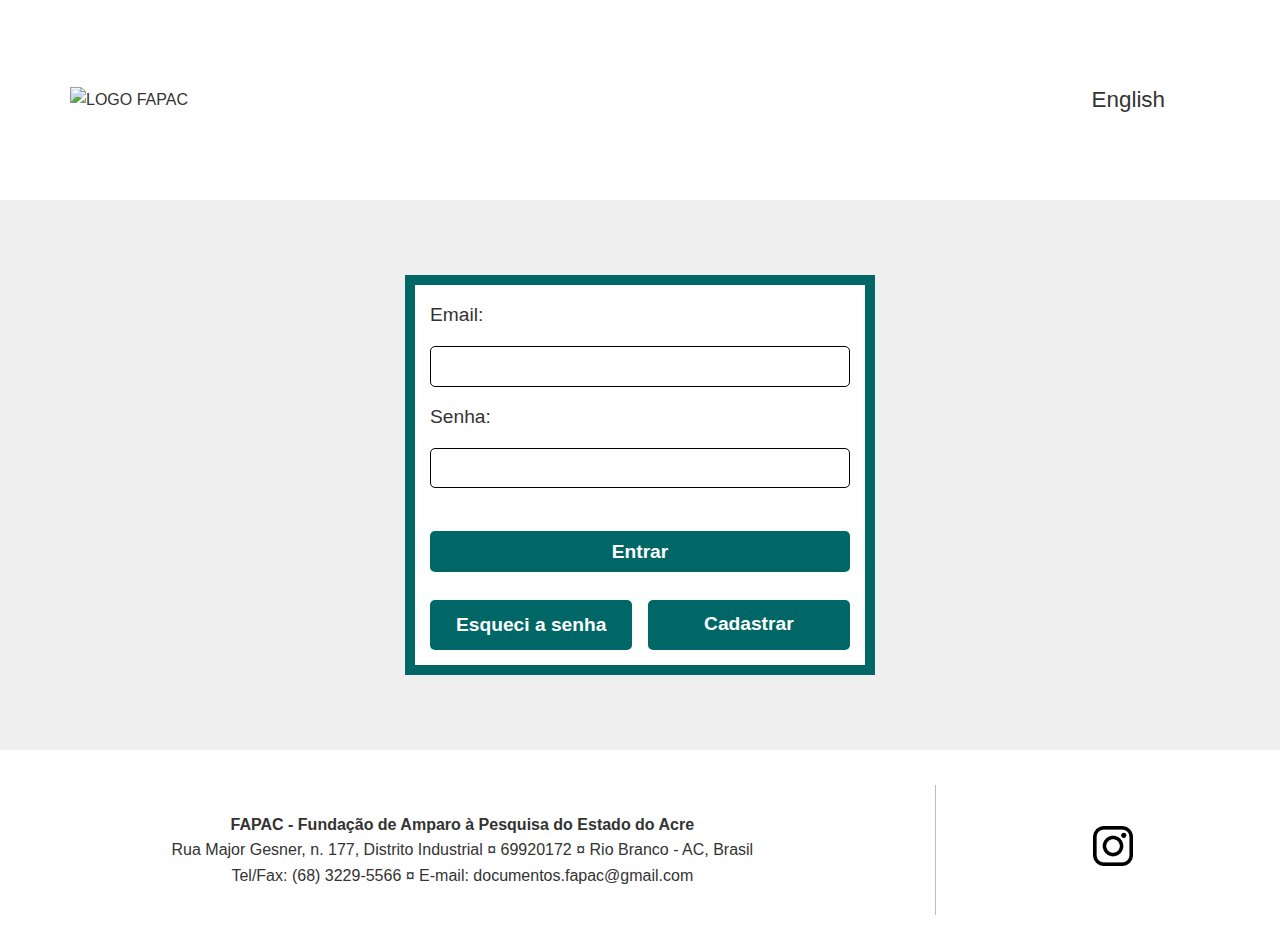
==== FRONT/HTML/index.html @ 76fdc7ad "Initial commit" ====
<!DOCTYPE html>
<html lang="pt-BR">
<head>
    <meta charset="UTF-8">
    <meta name="viewport" content="width=device-width, initial-scale=1.0">
    <title>SIG FAPAC</title>
    <link rel="stylesheet" href="../CSS/form-login-cadastro.css">
    <link rel="stylesheet" href="../CSS/css-base.css">
    <script src="https://www.google.com/recaptcha/api.js" async defer></script>
</head>
<body>
    <header>
        <div id="logo">
            <a href="http://sig.fapac.ac.gov.br/" title="FAPAC">
                <img src="https://encrypted-tbn0.gstatic.com/images?q=tbn:ANd9GcSPcOtQ3rmu2bbyhu4cRDiiiXZ_VVdo10t_tg&s" alt="LOGO FAPAC">
            </a>
        </div>
        <nav>
            <ul>
                <li><a href="#" onclick="document.location='language.php';">English</a></li>
            </ul>
        </nav>
    </header>
    <main>
        <form action="" method="POST" class="login">
            <div class="grid">
                <label for="UsuarioLogin">Email</label>
                <input type="text" id="UsuarioLogin" name="login" required>

                <label for="UsuarioSenha">Senha</label>
                <input type="password" id="UsuarioSenha" name="senha" required>

                <div class="g-recaptcha" data-sitekey="6LdVWi8UAAAAAJuxXcqhekR5pz7FCyNDAlpzHnYf"></div>

                <button type="submit" class="enviar">Entrar</button>
                <div class="bot-login">
                    <button type="button" class="enviar">Esqueci a senha</button>
                    <a href="./cadastro-dados-br.html">Cadastrar</a>
                </div>
            </div>
        </form>
    </main>
    <footer>
        <div id="info-rodape">
            <h4>FAPAC - Fundação de Amparo à Pesquisa do Estado do Acre</h4>
            <p>Rua Major Gesner, n. 177, Distrito Industrial &curren; 69920172 &curren; Rio Branco - AC, Brasil</p>
            <p>Tel/Fax: (68) 3229-5566 &curren; E-mail: <a href="mailto:documentos.fapac@gmail.com">documentos.fapac@gmail.com</a></p>
        </div>
        <hr class="rodape-line">
        <div id="redes-rodape">
            <a href="https://www.instagram.com/fapac.acre/" target="_blank">
                <img class="redes-sociais" src="../IMAGENS/instagram.png" alt="Instagram FAPAC">
            </a>
        </div>
    </footer>
</body>
</html>
---- FRONT/CSS/form-login-cadastro.css ----
/******* Configurações do formulario de login *******/
form {
    border: 10px solid #006666;
    margin: auto;
    width: 450px;
}

form label::after {
    content: ":";
}

.grid {
    display: grid;
    grid-template-columns: 1fr;
    gap: 0.8em;
    padding: 15px;
    align-items: center;
    font-size: 1.2em;
    background-color: white;
}

.bot, .bot-login {
    display: grid;
    grid-template-columns: 1fr 1fr;
    gap: 0.8em;
}

input, select {
    border-radius: 5px;
    padding: 0.5em;
    border: 1px solid black;
    font-size: 0.9em;
}

.enviar, .cancelar, .adicionar, form a {
    background-color: #006666;
    color: white;
    border-radius: 5px;
    padding: 0.5em;
    border: none;
    font-size: 1em;
    font-weight: bold;
    margin-top: 12px;
}

.enviar:hover, .cancelar:hover, .adicionar:hover, form a:hover {
    background-color: #01acac;
    color: rgb(0, 0, 0);
}

.pesquisador {
    background-color: #01acac;
    color: black;
}

.pesquisador:hover {
    background-color: #006666;
    color: white;
}



@media screen and (max-width: 1050px) {
    .bot {
        width: calc(100% - 50px);
        margin: auto;
    }

    #pessoais {
        display: block;
    }

}



@media screen and (max-width: 650px) {

    /******* Configurações de responsividade do formulario de login *******/

    #cadastro {
        width: calc(100% - 50px);
    }

    .grid {
        font-size: 1.14em;
    }

    .bot {
        grid-template-columns: 1fr;
    }

    .login {
        width: calc(100% - 50px);
    }
}
---- FRONT/CSS/css-base.css ----
/******* Configurações gerais da pagina *******/

*{
    margin: 0;
    padding: 0;
    border: 0;
    outline: 0;
    vertical-align: baseline;
    background: transparent;
}

/* Basic styling */
body {
    font-family: Arial, sans-serif;
    line-height: 1.6;
    color: #333;
    height: 100%;
    background-color: #41414115;
}


.voltar img {
    width: 30px;
    margin: 10px;
}


/******* Configurações do cabeçalho da pagina *******/

header {
    width: 100%;
    height: 200px;
    display: inline-flex;
    align-items: center;
    background-color: white;
}

#logo {
    margin-left: 40px;
    padding: 15px 30px;
}

#logo img {
    height: 120px;
}

nav {
    margin: auto;
    margin-right: 100px;
}

nav ul {
    list-style-type: none;
    display: flex;
}

nav ul li {
    padding: 5px 15px;
    font-size: 1.4em;
}

a {
    text-decoration: none;
    color: #333;
    text-align: center;
}

a:hover {
    color: rgb(253, 228, 0);
}


.vertical-line {
    width: 1px;
    height: 50px;
    background-color: #33333354;
    margin: 0 auto;
}


/******* Configurações do corpo da pagina *******/

main {
    width: 100%;
    min-width: 650px;
    min-height: calc(100vb - (150px + 200px));
    align-items: center;
    display: flex;
}



/******* Configurações do rodapé da pagina *******/

footer {
    width: 100%;
    min-width: 650px;
    height: 150px;
    padding: 25px 0px;
    text-align: center;
    display: inline-flex;
    align-items: center;
    background-color: white;
}

#info-rodape {
    margin: 50px 100px;
    width: 65%;
}
.rodape-line {
    width: 1px;
    height: 130px;
    background-color: #33333354;
    margin: 0 auto;
    margin: 25px 10px;
}

#redes-rodape {
    width: 30%;
}

.redes-sociais {
    width: 40px;
    margin: auto;
}




/******* Configurações de responsividade da pagina *******/

@media screen and (max-width: 650px) {

    /******* Configurações de responsividade do cabeçalho da pagina *******/
    header {
        min-width: 400px;
    }

    #logo {
        margin-left: 15px;
    }

    nav {
        margin: auto;
        margin-right: 50px;
    }

    /******* Configurações de responsividade do corpo da pagina *******/

    main {
        min-width: 400px;
        height: 100%;
        min-height: 70vh;
    }

    /******* Configurações de responsividade do rodapé da pagina *******/

    footer {
        height: auto;
        min-width: 400px;
        display: block;
    }

    #info-rodape {
        margin: 20px auto;
        width: 80%;
        overflow: hidden;
        word-break: break-word;
    }

    .rodape-line {
        display: none;
    }

    #redes-rodape {
        align-items: center;
        width: 100%;
    }
}
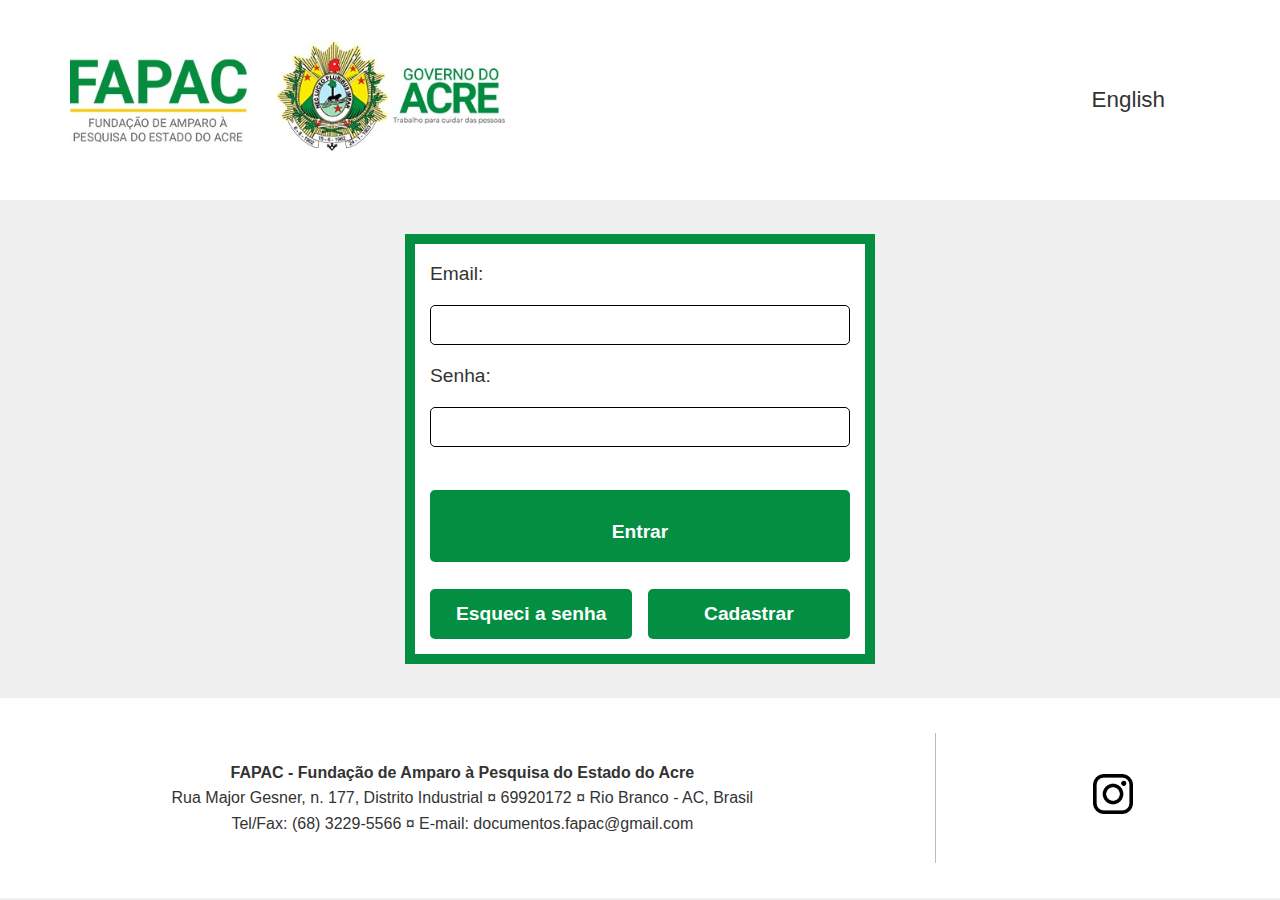
==== commit 75a51a56: "atualiza" ====
--- a/FRONT/HTML/index.html
+++ b/FRONT/HTML/index.html
@@ -6,18 +6,21 @@
     <title>SIG FAPAC</title>
     <link rel="stylesheet" href="../CSS/form-login-cadastro.css">
     <link rel="stylesheet" href="../CSS/css-base.css">
+
     <script src="https://www.google.com/recaptcha/api.js" async defer></script>
+    <script src="../JAVASCRIPT/menu-responsivo.js" defer></script>
 </head>
 <body>
     <header>
         <div id="logo">
             <a href="http://sig.fapac.ac.gov.br/" title="FAPAC">
-                <img src="https://encrypted-tbn0.gstatic.com/images?q=tbn:ANd9GcSPcOtQ3rmu2bbyhu4cRDiiiXZ_VVdo10t_tg&s" alt="LOGO FAPAC">
+                <img src="../IMAGENS/WhatsApp Image 2024-09-03 at 16.53.42 (1).jpeg" alt="LOGO FAPAC">
             </a>
         </div>
         <nav>
-            <ul>
-                <li><a href="#" onclick="document.location='language.php';">English</a></li>
+            <img src="../IMAGENS/menu-abrir.png" alt="Menu" class="nav-icon" id="nav-icon">
+            <ul class="inativo-menu">
+                <a href="#"><li>English</li></a>
             </ul>
         </nav>
     </header>
@@ -32,7 +35,7 @@
 
                 <div class="g-recaptcha" data-sitekey="6LdVWi8UAAAAAJuxXcqhekR5pz7FCyNDAlpzHnYf"></div>
 
-                <button type="submit" class="enviar">Entrar</button>
+                <a href="../HTML/pag-inicial.html" target="_parent" rel="noopener noreferrer"><button type="submit" class="enviar">Entrar</button></a>
                 <div class="bot-login">
                     <button type="button" class="enviar">Esqueci a senha</button>
                     <a href="./cadastro-dados-br.html">Cadastrar</a>
--- a/FRONT/CSS/form-login-cadastro.css
+++ b/FRONT/CSS/form-login-cadastro.css
@@ -1,6 +1,13 @@
+:root {
+    --verde1: #038E42;
+    --verde2: #2ecc71;
+    --background-color: #f4f4f4;
+    --text-color: #333;
+  }
+
 /******* Configurações do formulario de login *******/
 form {
-    border: 10px solid #006666;
+    border: 10px solid var(--verde1);
     margin: auto;
     width: 450px;
 }
@@ -33,7 +40,7 @@
 }
 
 .enviar, .cancelar, .adicionar, form a {
-    background-color: #006666;
+    background-color: var(--verde1);
     color: white;
     border-radius: 5px;
     padding: 0.5em;
@@ -44,17 +51,21 @@
 }
 
 .enviar:hover, .cancelar:hover, .adicionar:hover, form a:hover {
-    background-color: #01acac;
+    background-color: var(--verde2);
     color: rgb(0, 0, 0);
 }
 
+button > a {
+    width: 500px;
+}
+
 .pesquisador {
-    background-color: #01acac;
+    background-color: var(--verde2);
     color: black;
 }
 
 .pesquisador:hover {
-    background-color: #006666;
+    background-color: var(--verde1);
     color: white;
 }
 
--- a/FRONT/CSS/css-base.css
+++ b/FRONT/CSS/css-base.css
@@ -1,3 +1,10 @@
+:root {
+    --verde1: #038E42;
+    --verde2: #2ecc71;
+    --background-color: #f4f4f4;
+    --text-color: #333;
+  }
+
 /******* Configurações gerais da pagina *******/
 
 *{
@@ -25,6 +32,10 @@
 }
 
 
+.inativo {
+    display: none;
+}
+
 /******* Configurações do cabeçalho da pagina *******/
 
 header {
@@ -41,7 +52,7 @@
 }
 
 #logo img {
-    height: 120px;
+    height: 110px;
 }
 
 nav {
@@ -57,6 +68,11 @@
 nav ul li {
     padding: 5px 15px;
     font-size: 1.4em;
+}
+
+nav .nav-icon {
+    width: 30px;
+    display: none;
 }
 
 a {
@@ -77,15 +93,32 @@
     margin: 0 auto;
 }
 
+.linha-cabecalho {
+    width: 100%;
+    height: 1px;
+    background-color: #3333333d;
+}
+
 
 /******* Configurações do corpo da pagina *******/
 
 main {
     width: 100%;
     min-width: 650px;
-    min-height: calc(100vb - (150px + 200px));
+    min-height: calc(100vb - (202px + 200px));
     align-items: center;
     display: flex;
+    align-items: stretch;
+}
+
+.conteudo-principal {
+    width: 90%;
+    max-width: 1100px;
+    min-width: 300px;
+    margin: 0px auto;
+    padding: 60px 25px;
+    border-radius: 7px;
+    box-shadow: 0px 0px 10px #00000013;
 }
 
 
@@ -124,25 +157,68 @@
     margin: auto;
 }
 
-
-
-
 /******* Configurações de responsividade da pagina *******/
 
 @media screen and (max-width: 650px) {
+
+    .inativo-menu {
+        display: none;
+    }
 
     /******* Configurações de responsividade do cabeçalho da pagina *******/
     header {
         min-width: 400px;
+        display: block;
+    }
+
+    #logo img {
+        height: auto;
+        width: 370px;
+        margin: auto;
+    }
+
+    #logo a {
+        margin: auto;
+        display: flex;
     }
 
     #logo {
-        margin-left: 15px;
+        margin: auto;
+        padding: 15px 0px;
     }
 
     nav {
-        margin: auto;
-        margin-right: 50px;
+        margin-top: 35px;
+        min-width: 400px;
+        width: 100%;
+        position: absolute;
+    }
+
+    nav .nav-icon {
+        display: block;
+        margin: auto;
+    }
+
+    nav ul {
+        display: block;
+        margin: auto;
+        background-color: rgb(255, 255, 255);
+    }
+
+    nav li {
+        margin: auto;
+        width: 350px;
+        text-align: center;
+        border-radius: 7px;
+    }
+
+    nav li:hover {
+        color: white;
+        background-color: #038E42;
+    }
+
+    .vertical-line {
+        display: none;
     }
 
     /******* Configurações de responsividade do corpo da pagina *******/
